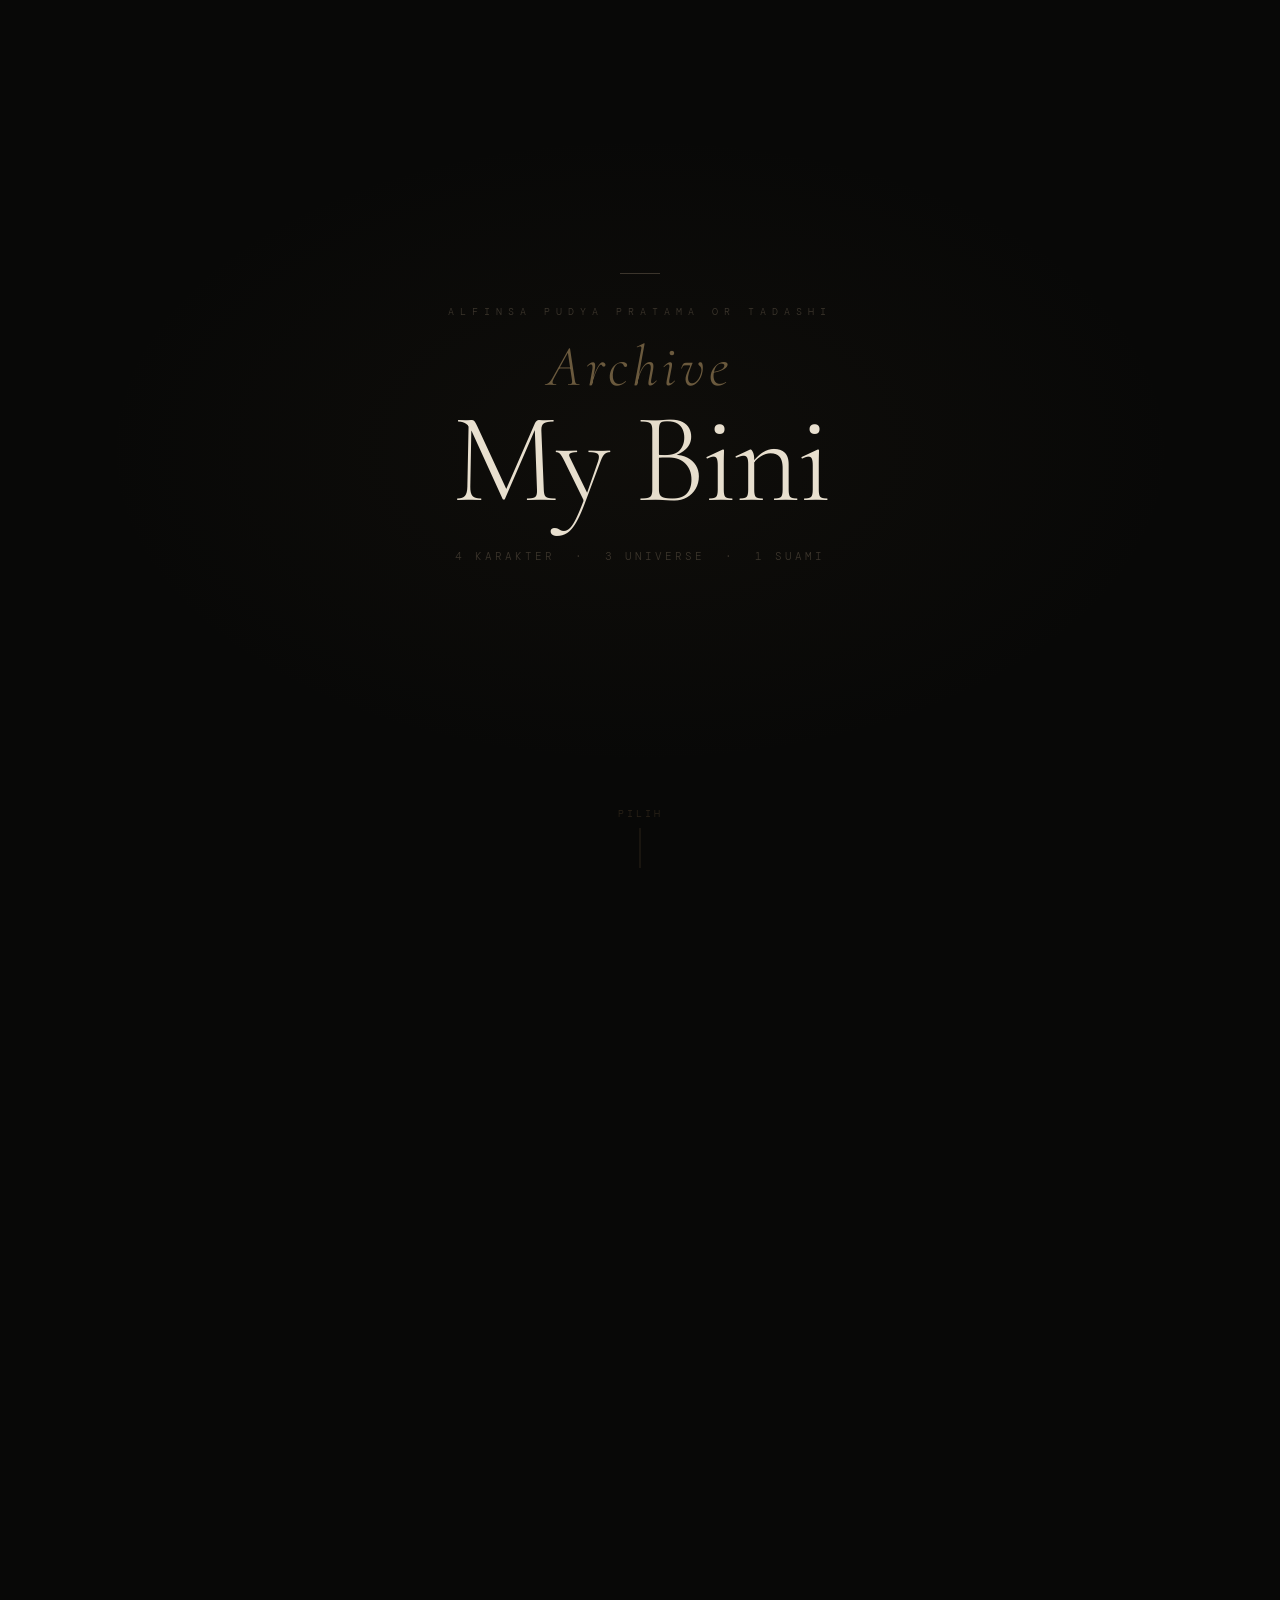
==== homepage.html @ ba5b3ed1 "Add files via upload" ====
<!DOCTYPE html>
<html lang="id">
<head>
  <meta charset="UTF-8" />
  <meta name="viewport" content="width=device-width, initial-scale=1.0" />
  <title>Homepage My Bini</title>
  <link rel="preconnect" href="https://fonts.googleapis.com" />
  <link rel="preconnect" href="https://fonts.gstatic.com" crossorigin />
  <link href="https://fonts.googleapis.com/css2?family=Cormorant+Garamond:ital,wght@0,300;0,400;0,600;1,300;1,400&family=DM+Mono:wght@300;400&display=swap" rel="stylesheet" />
  <style>
    *, *::before, *::after { box-sizing: border-box; margin: 0; padding: 0; }

    html, body {
      width: 100%; height: 100%;
      background: #080807;
      color: #d4c9b8;
      font-family: 'DM Mono', monospace;
      font-weight: 300;
      overflow-x: hidden;
    }

    body { animation: fadein 1.2s ease forwards; }
    @keyframes fadein { from { opacity: 0; } to { opacity: 1; } }

    /* ── INTRO ── */
    .intro {
      min-height: 100svh;
      display: flex;
      flex-direction: column;
      align-items: center;
      justify-content: center;
      position: relative;
      padding: 4rem 2rem;
      text-align: center;
      overflow: hidden;
    }

    .intro-bg {
      position: absolute;
      inset: 0;
      background:
        radial-gradient(ellipse 60% 50% at 50% 50%, rgba(100,80,50,0.08) 0%, transparent 70%);
      pointer-events: none;
    }

    .intro-line {
      width: 40px; height: 0.5px;
      background: #3a342c;
      margin: 0 auto 2rem;
    }

    .intro-eyebrow {
      font-size: 10px;
      letter-spacing: 6px;
      text-transform: uppercase;
      color: #3a342c;
      margin-bottom: 1.5rem;
    }

    .intro-title {
      font-family: 'Cormorant Garamond', serif;
      font-size: clamp(3.5rem, 10vw, 8rem);
      font-weight: 300;
      line-height: 0.9;
      color: #f0e8d8;
      letter-spacing: -3px;
      margin-bottom: 0.5rem;
    }

    .intro-title span {
      display: block;
      font-style: italic;
      font-size: 0.45em;
      color: #6b5a3e;
      letter-spacing: 4px;
      margin-bottom: 0.5rem;
    }

    .intro-sub {
      font-size: 11px;
      letter-spacing: 3px;
      text-transform: uppercase;
      color: #3a342c;
      margin-top: 1.5rem;
      margin-bottom: 4rem;
    }

    .scroll-cue {
      font-size: 10px;
      letter-spacing: 3px;
      text-transform: uppercase;
      color: #2a2218;
      display: flex;
      flex-direction: column;
      align-items: center;
      gap: 8px;
      position: absolute;
      bottom: 2rem;
      left: 50%;
      transform: translateX(-50%);
    }

    .scroll-cue::after {
      content: '';
      width: 0.5px; height: 40px;
      background: #2a2218;
      animation: scrollline 2s ease-in-out infinite;
    }

    @keyframes scrollline {
      0%, 100% { opacity: 0.4; transform: scaleY(1); transform-origin: top; }
      50%       { opacity: 1;   transform: scaleY(0.4); transform-origin: top; }
    }

    /* ── CARDS ── */
    .cards-section {
      padding: 6rem 2rem;
      max-width: 1200px;
      margin: 0 auto;
    }

    .cards-label {
      font-size: 10px;
      letter-spacing: 5px;
      text-transform: uppercase;
      color: #3a342c;
      margin-bottom: 3rem;
      display: flex;
      align-items: center;
      gap: 1rem;
    }

    .cards-label::before,
    .cards-label::after {
      content: '';
      flex: 1; height: 0.5px;
      background: #1a1612;
    }

    .cards {
      display: grid;
      grid-template-columns: repeat(4, 1fr);
      gap: 1px;
      background: #1a1612;
    }

    .card {
      position: relative;
      overflow: hidden;
      cursor: pointer;
      text-decoration: none;
      display: block;
      aspect-ratio: 3/4;
      background: #0a0908;
    }

    .card-img {
      position: absolute;
      inset: 0;
      width: 100%; height: 100%;
      object-fit: cover;
      object-position: top center;
      filter: sepia(20%) brightness(0.7) contrast(1.05);
      transition: transform 0.8s cubic-bezier(0.22,1,0.36,1), filter 0.6s ease;
    }

    .card:hover .card-img {
      transform: scale(1.06);
      filter: sepia(5%) brightness(0.85) contrast(1.05);
    }

    .card-overlay {
      position: absolute;
      inset: 0;
      background: linear-gradient(to top, rgba(0,0,0,0.92) 0%, rgba(0,0,0,0.3) 50%, transparent 100%);
      transition: background 0.5s;
    }

    .card:hover .card-overlay {
      background: linear-gradient(to top, rgba(0,0,0,0.95) 0%, rgba(0,0,0,0.2) 60%, transparent 100%);
    }

    /* accent line per karakter */
    .card::after {
      content: '';
      position: absolute;
      bottom: 0; left: 0; right: 0;
      height: 2px;
      background: var(--c-accent);
      transform: scaleX(0);
      transition: transform 0.4s ease;
    }

    .card:hover::after { transform: scaleX(1); }

    .card[data-char="springfield"] { --c-accent: #b89a68; }
    .card[data-char="rudolf"]      { --c-accent: #9b7ec8; }
    .card[data-char="vega"]        { --c-accent: #6aa8d8; }
    .card[data-char="azusa"]       { --c-accent: #c88aaa; }

    .card-content {
      position: absolute;
      bottom: 0; left: 0; right: 0;
      padding: 1.5rem 1.25rem;
      z-index: 2;
    }

    .card-franchise {
      font-size: 9px;
      letter-spacing: 3px;
      text-transform: uppercase;
      color: var(--c-accent);
      opacity: 0.7;
      margin-bottom: 0.5rem;
      transition: opacity 0.3s;
    }

    .card:hover .card-franchise { opacity: 1; }

    .card-name {
      font-family: 'Cormorant Garamond', serif;
      font-size: 1.6rem;
      font-weight: 300;
      color: #f0e8d8;
      line-height: 1.1;
      letter-spacing: -0.5px;
    }

    .card-name span {
      display: block;
      font-style: italic;
      font-size: 0.6em;
      color: var(--c-accent);
      letter-spacing: 1px;
      margin-bottom: 2px;
    }

    .card-arrow {
      position: absolute;
      top: 1.25rem; right: 1.25rem;
      font-size: 10px;
      letter-spacing: 2px;
      color: var(--c-accent);
      opacity: 0;
      transform: translateX(-8px);
      transition: opacity 0.3s, transform 0.3s;
    }

    .card:hover .card-arrow {
      opacity: 1;
      transform: translateX(0);
    }

    /* placeholder card (no image) */
    .card-placeholder {
      position: absolute;
      inset: 0;
      display: flex;
      align-items: center;
      justify-content: center;
      color: #1a1612;
      font-size: 10px;
      letter-spacing: 3px;
      text-transform: uppercase;
    }

    /* ── FOOTER ── */
    .landing-footer {
      border-top: 0.5px solid #1a1612;
      padding: 2.5rem;
      display: flex;
      align-items: center;
      justify-content: space-between;
      max-width: 1200px;
      margin: 0 auto;
    }

    .landing-footer p {
      font-size: 10px;
      letter-spacing: 2px;
      text-transform: uppercase;
      color: #2a2218;
    }

    /* ── CURSOR LINE ── */
    .cursor-line {
      position: fixed; top: 0; left: 0;
      width: 1px; height: 100vh;
      background: linear-gradient(to bottom, transparent, rgba(184,154,104,0.08), transparent);
      pointer-events: none;
      z-index: 9999;
      opacity: 0;
      transition: opacity 0.3s;
    }

    /* ── RESPONSIVE ── */
    @media (max-width: 1024px) {
      .cards { grid-template-columns: repeat(2, 1fr); }
      .card { aspect-ratio: 4/5; }
    }

    @media (max-width: 640px) {
      .intro-title { letter-spacing: -1px; }
      .cards-section { padding: 4rem 1.25rem; }
      .cards { grid-template-columns: repeat(2, 1fr); }
      .card { aspect-ratio: 3/4; }
      .card-name { font-size: 1.3rem; }
      .landing-footer { flex-direction: column; gap: 1rem; text-align: center; }
      .cursor-line { display: none; }
    }

    @media (max-width: 380px) {
      .cards { grid-template-columns: 1fr; }
      .card { aspect-ratio: 4/3; }
    }
  </style>
</head>
<body>

  <div class="cursor-line" id="cursorLine"></div>

  <!-- INTRO -->
  <div class="intro">
    <div class="intro-bg"></div>
    <div class="intro-line"></div>
    <p class="intro-eyebrow">Alfinsa Pudya Pratama or Tadashi</p>
    <h1 class="intro-title">
      <span>Archive</span>
      My Bini
    </h1>
    <p class="intro-sub">4 karakter &nbsp;·&nbsp; 3 universe &nbsp;·&nbsp; 1 Suami</p>
    <div class="scroll-cue">pilih</div>
  </div>

  <!-- CARDS -->
  <div class="cards-section">
    <div class="cards-label">pilih karakter</div>

    <div class="cards">

      <!-- Springfield -->
      <a class="card" data-char="springfield" href="index.html?char=springfield">
        <img class="card-img"
          src="https://files.catbox.moe/ck1t3p.jpg"
          alt="Springfield"
          onerror="this.style.display='none'"
        />
        <div class="card-overlay"></div>
        <div class="card-content">
          <p class="card-franchise">Girls Frontline</p>
          <p class="card-name">
            <span>M1903</span>
            Springfield
          </p>
        </div>
        <span class="card-arrow">→</span>
      </a>

      <!-- Symboli Rudolf -->
      <a class="card" data-char="rudolf" href="index.html?char=rudolf">
        <img class="card-img"
          src="https://files.catbox.moe/u3f5hg.jpg"
          alt="Symboli Rudolf"
          onerror="this.style.display='none'"
        />
        <div class="card-overlay"></div>
        <div class="card-content">
          <p class="card-franchise">Umamusume Pretty Derby</p>
          <p class="card-name">
            <span>Symboli</span>
            Rudolf
          </p>
        </div>
        <span class="card-arrow">→</span>
      </a>

      <!-- Admire Vega -->
      <a class="card" data-char="vega" href="index.html?char=vega">
        <img class="card-img"
          src="https://files.catbox.moe/twxy5w.jpg"
          alt="Admire Vega"
          onerror="this.style.display='none'"
        />
        <div class="card-overlay"></div>
        <div class="card-content">
          <p class="card-franchise">Umamusume Pretty Derby</p>
          <p class="card-name">
            <span>Admire</span>
            Vega
          </p>
        </div>
        <span class="card-arrow">→</span>
      </a>

      <!-- Shirasu Azusa -->
      <a class="card" data-char="azusa" href="index.html?char=azusa">
        <img class="card-img"
          src="https://files.catbox.moe/nfgtjk.jpg"
          alt="Shirasu Azusa"
          onerror="this.style.display='none'"
        />
        <div class="card-overlay"></div>
        <div class="card-content">
          <p class="card-franchise">Blue Archive</p>
          <p class="card-name">
            <span>Shirasu</span>
            Azusa
          </p>
        </div>
        <span class="card-arrow">→</span>
      </a>

    </div>
  </div>

  <footer class="landing-footer">
    <p>Made with love by Finsa</p>
    <p>4 bini, 1 hati</p>
  </footer>

  <script>
    // cursor line
    const line = document.getElementById('cursorLine');
    let lineX = 0, currentX = 0;
    document.addEventListener('mousemove', e => { lineX = e.clientX; line.style.opacity = '1'; });
    document.addEventListener('mouseleave', () => { line.style.opacity = '0'; });
    (function animateLine() {
      currentX += (lineX - currentX) * 0.08;
      line.style.transform = `translateX(${currentX}px)`;
      requestAnimationFrame(animateLine);
    })();
  </script>

</body>
</html>
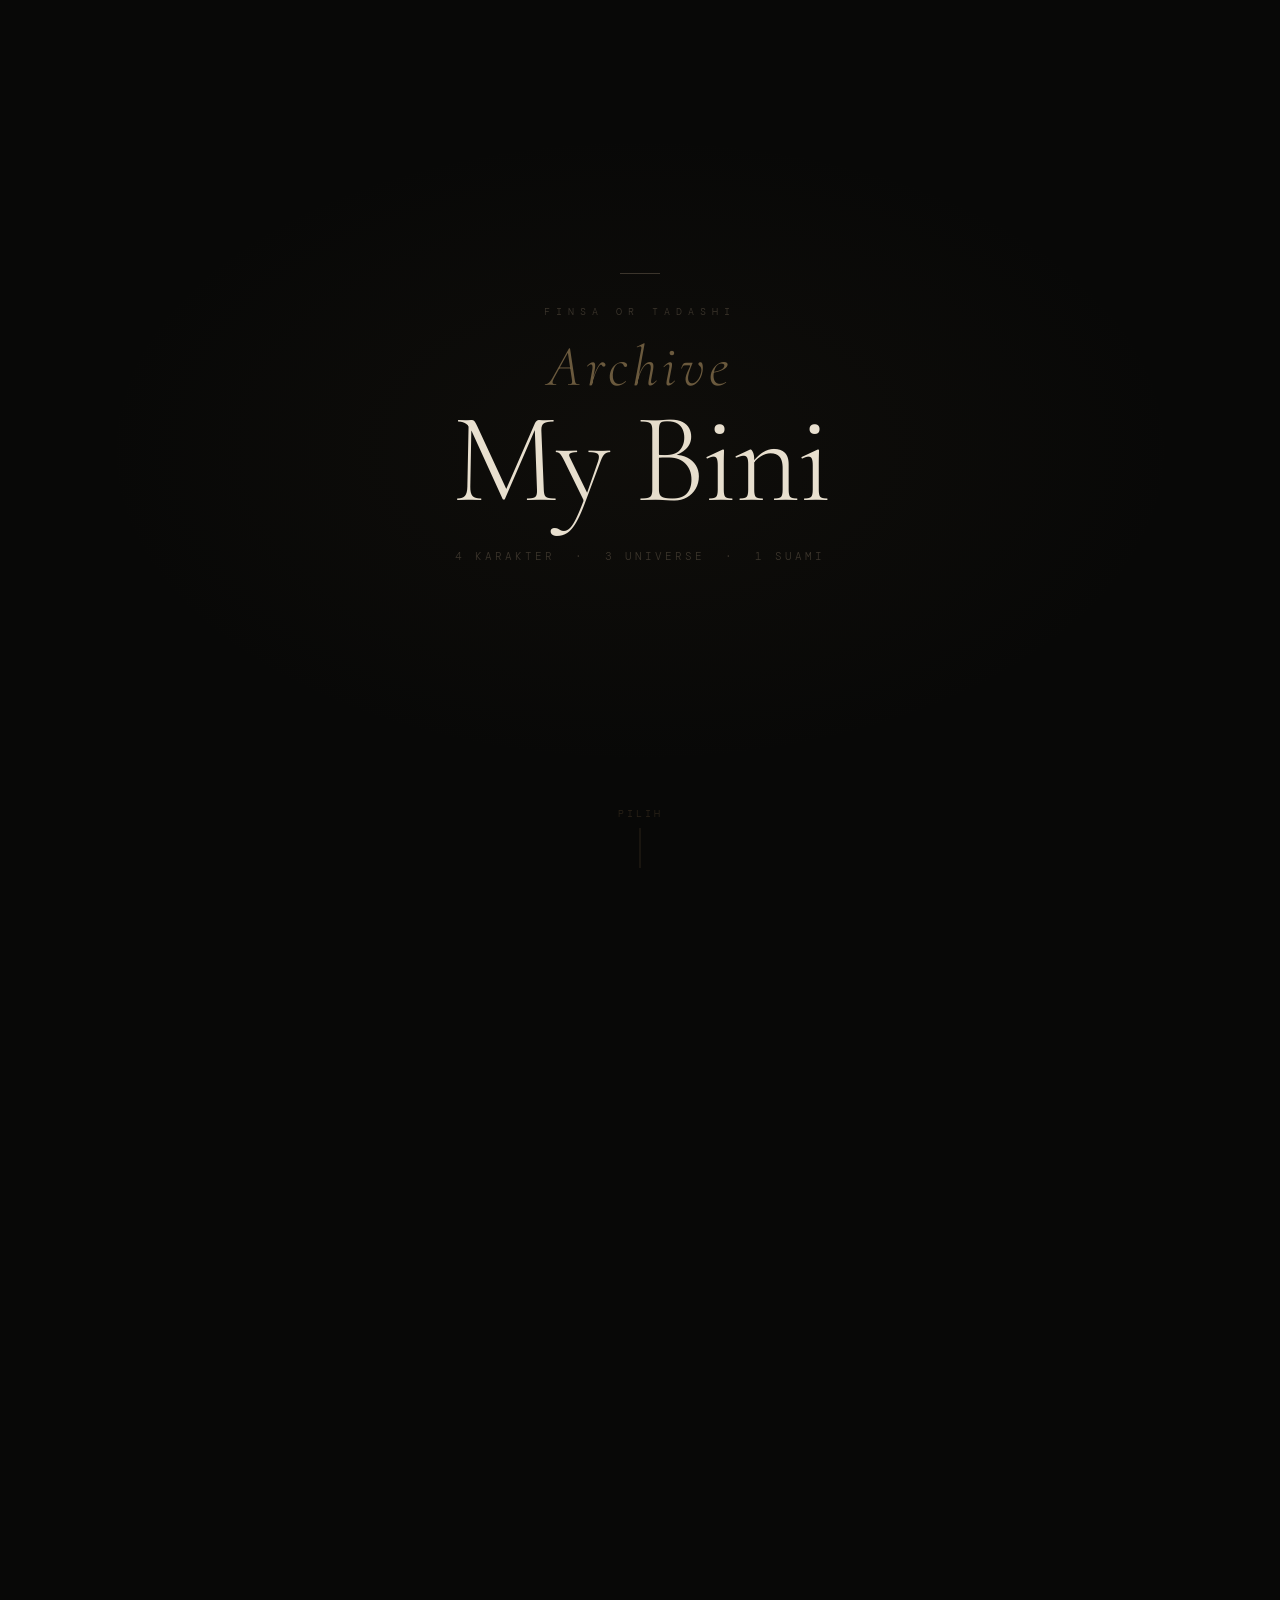
==== commit 95284c49: "Update homepage.html" ====
--- a/homepage.html
+++ b/homepage.html
@@ -323,7 +323,7 @@
   <div class="intro">
     <div class="intro-bg"></div>
     <div class="intro-line"></div>
-    <p class="intro-eyebrow">Alfinsa Pudya Pratama or Tadashi</p>
+    <p class="intro-eyebrow">Finsa or Tadashi</p>
     <h1 class="intro-title">
       <span>Archive</span>
       My Bini
@@ -341,7 +341,7 @@
       <!-- Springfield -->
       <a class="card" data-char="springfield" href="index.html?char=springfield">
         <img class="card-img"
-          src="https://files.catbox.moe/ck1t3p.jpg"
+          src="https://files.catbox.moe/poc1hu.jpeg"
           alt="Springfield"
           onerror="this.style.display='none'"
         />
@@ -414,7 +414,7 @@
   </div>
 
   <footer class="landing-footer">
-    <p>Made with love by Finsa</p>
+    <p>Made By Finsa</p>
     <p>4 bini, 1 hati</p>
   </footer>
 
@@ -432,4 +432,4 @@
   </script>
 
 </body>
-</html>+</html>
